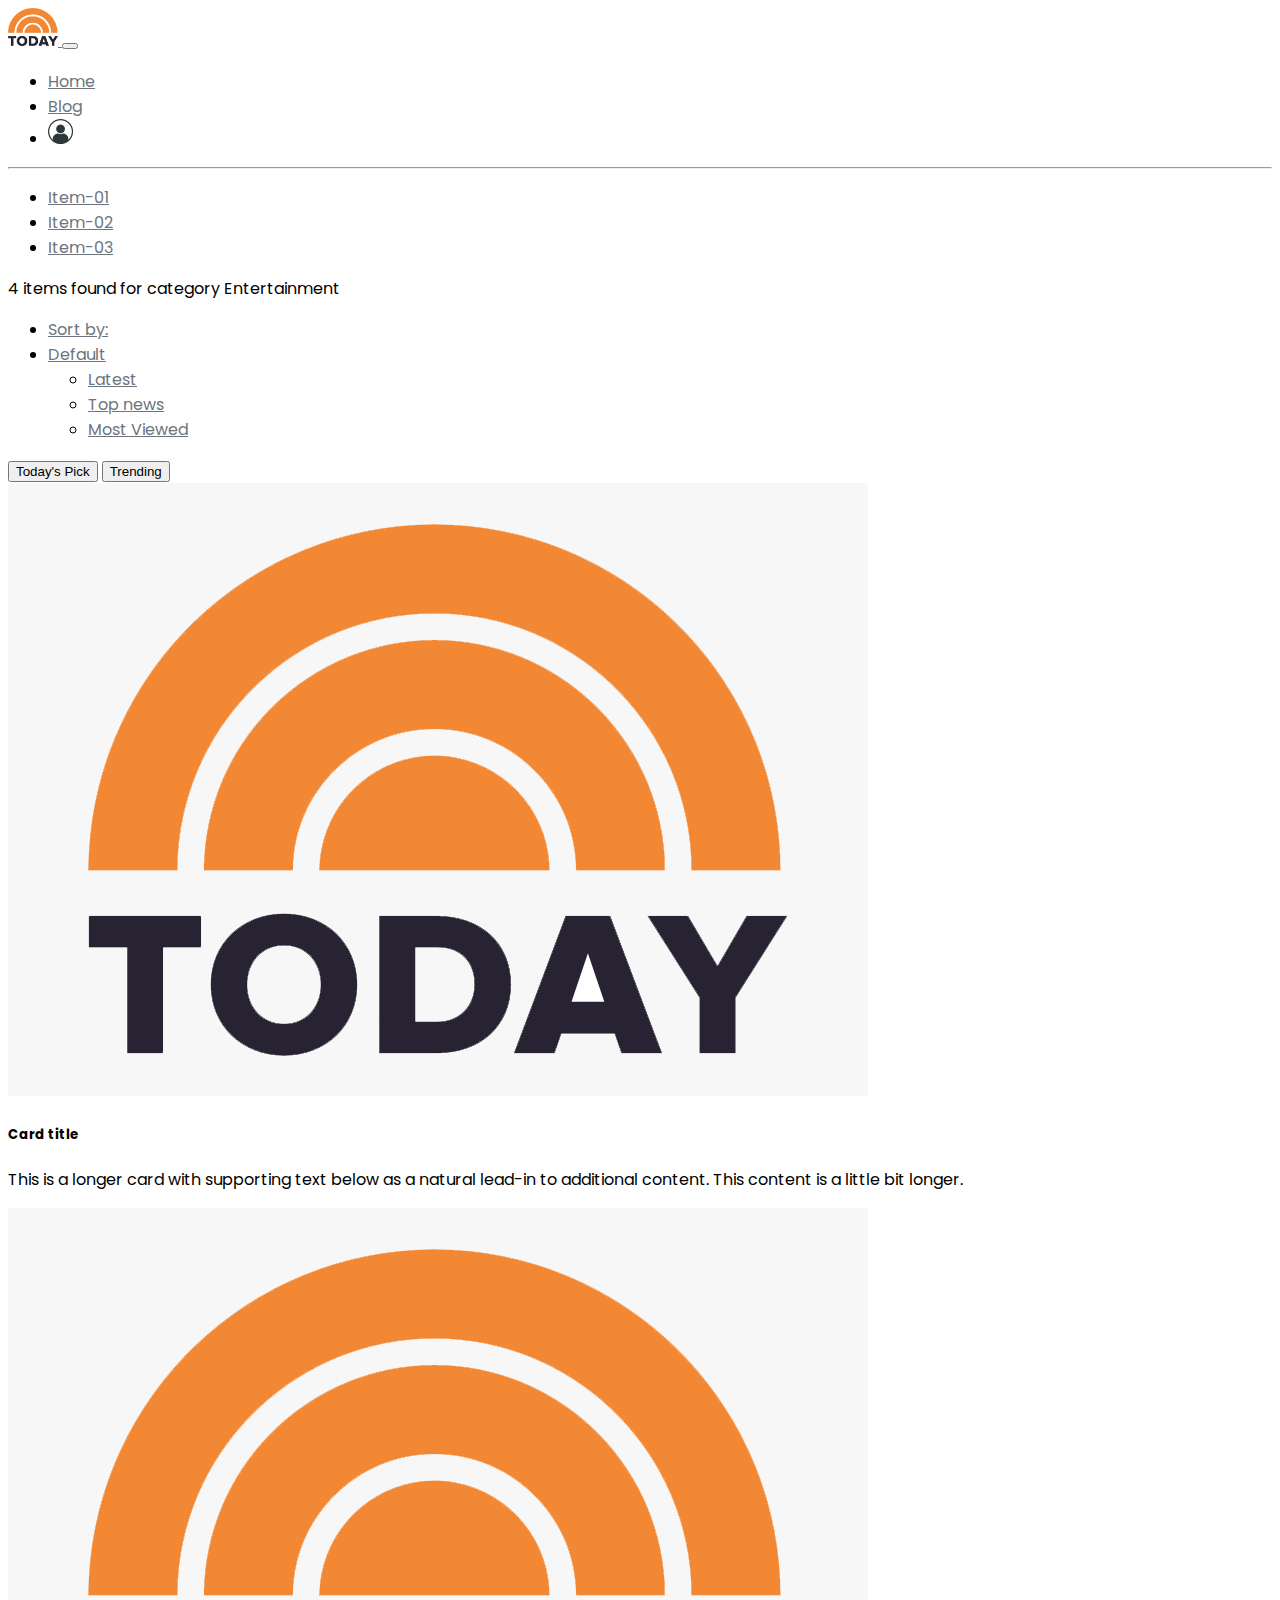
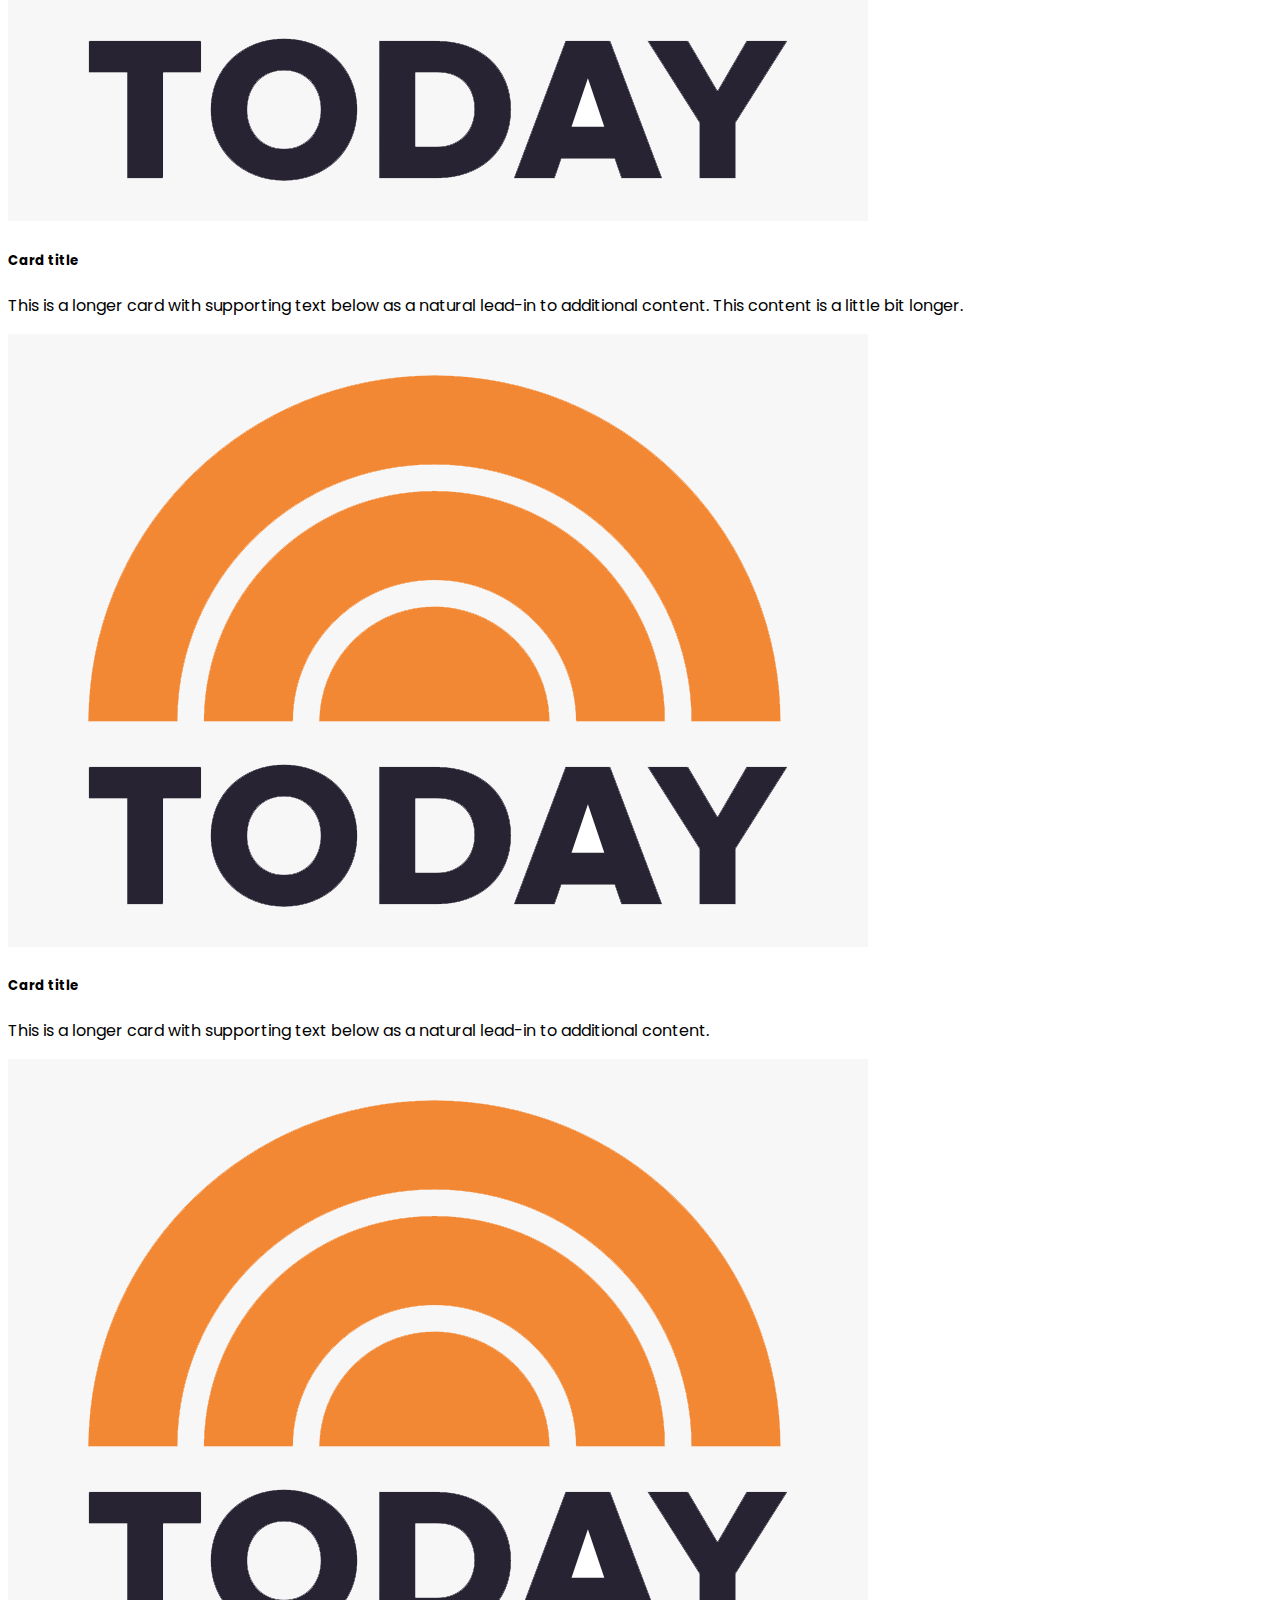
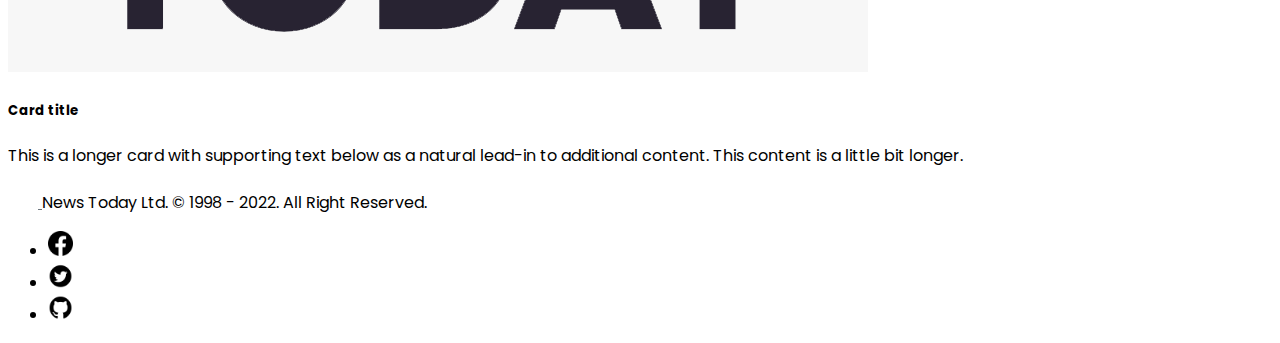
==== blog.html @ d48a970a "first commit" ====
<!DOCTYPE html>
<html lang="en">

<head>
    <!-- meta tags -->
    <meta charset="UTF-8">
    <meta http-equiv="X-UA-Compatible" content="IE=edge">
    <meta name="viewport" content="width=device-width, initial-scale=1.0">

    <title>Blog: News Today - Latest News Anytime Anywhere</title>

    <!--LINK: Bootstrap CDN, Google font, Favicon -->
    <link rel="shortcut icon" href="images/logo-1.png" type="image/x-icon">

    <link href="https://cdn.jsdelivr.net/npm/bootstrap@5.2.0/dist/css/bootstrap.min.css" rel="stylesheet"
        integrity="sha384-gH2yIJqKdNHPEq0n4Mqa/HGKIhSkIHeL5AyhkYV8i59U5AR6csBvApHHNl/vI1Bx" crossorigin="anonymous">

    <link rel="preconnect" href="https://fonts.googleapis.com">
    <link rel="preconnect" href="https://fonts.gstatic.com" crossorigin>
    <link href="https://fonts.googleapis.com/css2?family=Poppins:wght@400;500;600;700;800;900&display=swap"
        rel="stylesheet">

    <style>
        body {
            font-family: 'Poppins', sans-serif;
        }

        .navbar-brand img {
            width: 50px;
        }

        .admin-logo {
            width: 25px;
        }

        a {
            color: #6c757d !important;
        }

    </style>
</head>

<body>

    <!--========== HEADER SECTION ==========-->
    <header id="header">
        <!-- navigation bar -->
        <div class="navigation">
            <div class="container">
                <!-- navigation -->
                <nav class="navbar navbar-expand-lg navbar-expand-md navbar-light">
                    <a href="#" class="navbar-brand fw-bold fs-4 text-uppercase">
                        <img src="images/logo-2.png" alt="img-fluid">
                    </a>
                    <button class="navbar-toggler" type="button" data-bs-toggle="collapse" data-bs-target="#mobileMenu"
                        aria-controls="mobileMenu" aria-expanded="false" aria-label="Toggle navigation">
                        <span class="navbar-toggler-icon"></span>
                    </button>
                    <div class="collapse navbar-collapse" id="mobileMenu">
                        <ul class="navbar-nav ms-auto text-center">
                            <li class="nav-item">
                                <a class="nav-link fs-6 fw-semibold" href="index.html">Home</a>
                            </li>
                            <li class="nav-item">
                                <a class="nav-link fs-6 fw-semibold" href="blog.html">Blog</a>
                            </li>
                            <li class="nav-item">
                                <a class="nav-link fs-6 fw-semibold" href="#join"><img class="admin-logo"
                                        src="images/admin.png" alt=""></a>
                            </li>
                        </ul>
                    </div>
                </nav>
            </div>
        </div>
        <hr>
    </header>
    <!-- MAIN section start -->
    <main class="container">
        <!-- Section categories -->
        <section id="categories">
            <!-- categories -->
            <ul class="nav nav-justified">
                <li class="nav-item">
                    <a class="nav-link" href="#">Item-01</a>
                </li>
                <li class="nav-item">
                    <a class="nav-link" href="#">Item-02</a>
                </li>
                <li class="nav-item">
                    <a class="nav-link" href="#">Item-03</a>
                </li>
            </ul>
            <!-- found items -->
            <div id="count-items" class="py-3">
                <p>4 items found for category Entertainment</p>
            </div>
        </section>
        <!-- section: news body -->
        <section id="news-body" class="d-flex justify-content-between">
            <ul class="nav nav-pills">
                <li class="nav-item">
                    <a class="nav-link" href="#">Sort by:</a>
                </li>
                <li class="nav-item dropdown">
                    <a class="nav-link dropdown-toggle" data-bs-toggle="dropdown" href="#" role="button"
                        aria-expanded="false">Default</a>
                    <ul class="dropdown-menu">
                        <li><a class="dropdown-item" href="#">Latest</a></li>
                        <li><a class="dropdown-item" href="#">Top news</a></li>
                        <li><a class="dropdown-item" href="#">Most Viewed</a></li>
                    </ul>
                </li>
            </ul>
            <div class="button_container">
                <button class="btn btn-primary mx-3">Today's Pick</button>
                <button class="btn btn-outline-primary">Trending</button>
            </div>

        </section>
        <!-- section: news card -->
        <section id="news-container" class="my-5">
            <div class="row row-cols-1 row-cols-md-3 g-4">
                <div class="col">
                    <div class="card">
                        <img src="images/logo-1.png" class="card-img-top" alt="...">
                        <div class="card-body">
                            <h5 class="card-title">Card title</h5>
                            <p class="card-text">This is a longer card with supporting text below as a natural lead-in
                                to additional
                                content. This content is a little bit longer.</p>
                        </div>
                    </div>
                </div>
                <div class="col">
                    <div class="card">
                        <img src="images/logo-1.png" class="card-img-top" alt="...">
                        <div class="card-body">
                            <h5 class="card-title">Card title</h5>
                            <p class="card-text">This is a longer card with supporting text below as a natural lead-in
                                to additional
                                content. This content is a little bit longer.</p>
                        </div>
                    </div>
                </div>
                <div class="col">
                    <div class="card">
                        <img src="images/logo-1.png" class="card-img-top" alt="...">
                        <div class="card-body">
                            <h5 class="card-title">Card title</h5>
                            <p class="card-text">This is a longer card with supporting text below as a natural lead-in
                                to additional
                                content.</p>
                        </div>
                    </div>
                </div>
                <div class="col">
                    <div class="card">
                        <img src="images/logo-1.png" class="card-img-top" alt="...">
                        <div class="card-body">
                            <h5 class="card-title">Card title</h5>
                            <p class="card-text">This is a longer card with supporting text below as a natural lead-in
                                to additional
                                content. This content is a little bit longer.</p>
                        </div>
                    </div>
                </div>
            </div>
            </div>
        </section>
    </main>
    <!-- MAIN section  Ends -->

    <div class="container">
        <footer class="d-flex flex-wrap justify-content-between align-items-center py-3 my-4 border-top">
            <div class="col-md-4 d-flex align-items-center">
                <a href="/" class="mb-3 me-2 mb-md-0 text-muted text-decoration-none lh-1">
                    <svg class="bi" width="30" height="24">
                        <use xlink:href="#bootstrap"></use>
                    </svg>
                </a>
                <span class="mb-3 mb-md-0 text-muted">News Today Ltd. © 1998 - 2022. All Right Reserved. </span>
            </div>

            <ul class="nav col-md-4 justify-content-end list-unstyled d-flex">
                <li class="ms-3">
                    <a href="#">
                        <img width="25" src="images/facebook.png" alt="">
                    </a>
                </li>
                <li class="ms-3">
                    <a href="#">
                        <img width="25" src="images/twitter.png" alt="">
                    </a>
                </li>
                <li class="ms-3">
                    <a href="#">
                        <img width="25" src="images/github.png" alt="">
                    </a>
                </li>
            </ul>
        </footer>
    </div>


    <!-- LINK: Bootstrap & custom Script JS -->
    <script src="https://cdn.jsdelivr.net/npm/bootstrap@5.2.0/dist/js/bootstrap.bundle.min.js"
        integrity="sha384-A3rJD856KowSb7dwlZdYEkO39Gagi7vIsF0jrRAoQmDKKtQBHUuLZ9AsSv4jD4Xa"
        crossorigin="anonymous"></script>
    <script src="JS/app.js"></script>

</body>

</html>
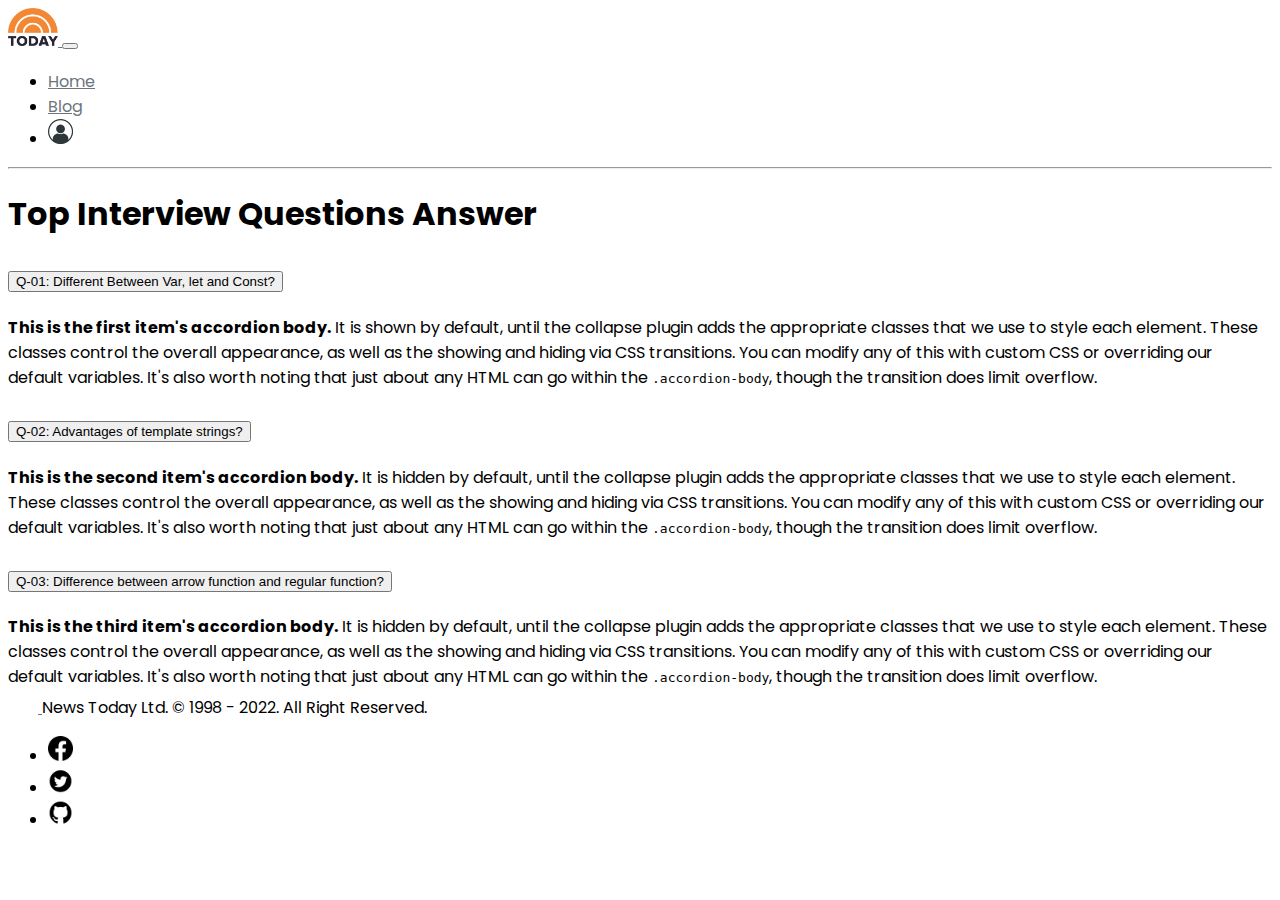
==== commit 3b06d89d: "Dynamic category name add and Blog Question add." ====
--- a/blog.html
+++ b/blog.html
@@ -62,7 +62,8 @@
                                 <a class="nav-link fs-6 fw-semibold" href="index.html">Home</a>
                             </li>
                             <li class="nav-item">
-                                <a class="nav-link fs-6 fw-semibold" href="blog.html">Blog</a>
+                                <a class="nav-link fs-6 fw-semibold btn btn-warning text-white"
+                                    href="blog.html">Blog</a>
                             </li>
                             <li class="nav-item">
                                 <a class="nav-link fs-6 fw-semibold" href="#join"><img class="admin-logo"
@@ -77,102 +78,84 @@
     </header>
     <!-- MAIN section start -->
     <main class="container">
-        <!-- Section categories -->
-        <section id="categories">
-            <!-- categories -->
-            <ul class="nav nav-justified">
-                <li class="nav-item">
-                    <a class="nav-link" href="#">Item-01</a>
-                </li>
-                <li class="nav-item">
-                    <a class="nav-link" href="#">Item-02</a>
-                </li>
-                <li class="nav-item">
-                    <a class="nav-link" href="#">Item-03</a>
-                </li>
-            </ul>
-            <!-- found items -->
-            <div id="count-items" class="py-3">
-                <p>4 items found for category Entertainment</p>
-            </div>
-        </section>
-        <!-- section: news body -->
+        <h1 class="text-center">Top Interview Questions Answer</h1>
         <section id="news-body" class="d-flex justify-content-between">
-            <ul class="nav nav-pills">
-                <li class="nav-item">
-                    <a class="nav-link" href="#">Sort by:</a>
-                </li>
-                <li class="nav-item dropdown">
-                    <a class="nav-link dropdown-toggle" data-bs-toggle="dropdown" href="#" role="button"
-                        aria-expanded="false">Default</a>
-                    <ul class="dropdown-menu">
-                        <li><a class="dropdown-item" href="#">Latest</a></li>
-                        <li><a class="dropdown-item" href="#">Top news</a></li>
-                        <li><a class="dropdown-item" href="#">Most Viewed</a></li>
-                    </ul>
-                </li>
-            </ul>
-            <div class="button_container">
-                <button class="btn btn-primary mx-3">Today's Pick</button>
-                <button class="btn btn-outline-primary">Trending</button>
+            <div class="accordion" id="accordionExample">
+                <div class="accordion-item">
+                    <h2 class="accordion-header" id="headingOne">
+                        <button class="accordion-button" type="button" data-bs-toggle="collapse"
+                            data-bs-target="#collapseOne" aria-expanded="true" aria-controls="collapseOne">
+                            Q-01: Different Between Var, let and Const?
+                        </button>
+                    </h2>
+                    <div id="collapseOne" class="accordion-collapse collapse show" aria-labelledby="headingOne"
+                        data-bs-parent="#accordionExample">
+                        <div class="accordion-body">
+                            <strong>This is the first item's accordion body.</strong> It is shown by default, until the
+                            collapse
+                            plugin adds the appropriate classes that we use to style each element. These classes control
+                            the overall
+                            appearance, as well as the showing and hiding via CSS transitions. You can modify any of
+                            this with
+                            custom CSS or overriding our default variables. It's also worth noting that just about any
+                            HTML can go
+                            within the <code>.accordion-body</code>, though the transition does limit overflow.
+                        </div>
+                    </div>
+                </div>
+                <div class="accordion-item">
+                    <h2 class="accordion-header" id="headingTwo">
+                        <button class="accordion-button collapsed" type="button" data-bs-toggle="collapse"
+                            data-bs-target="#collapseTwo" aria-expanded="false" aria-controls="collapseTwo">
+                            Q-02: Advantages of template strings?
+                        </button>
+                    </h2>
+                    <div id="collapseTwo" class="accordion-collapse collapse" aria-labelledby="headingTwo"
+                        data-bs-parent="#accordionExample">
+                        <div class="accordion-body">
+                            <strong>This is the second item's accordion body.</strong> It is hidden by default, until
+                            the collapse
+                            plugin adds the appropriate classes that we use to style each element. These classes control
+                            the overall
+                            appearance, as well as the showing and hiding via CSS transitions. You can modify any of
+                            this with
+                            custom CSS or overriding our default variables. It's also worth noting that just about any
+                            HTML can go
+                            within the <code>.accordion-body</code>, though the transition does limit overflow.
+                        </div>
+                    </div>
+                </div>
+                <div class="accordion-item">
+                    <h2 class="accordion-header" id="headingThree">
+                        <button class="accordion-button collapsed" type="button" data-bs-toggle="collapse"
+                            data-bs-target="#collapseThree" aria-expanded="false" aria-controls="collapseThree">
+                            Q-03: Difference between arrow function and regular function?
+                        </button>
+                    </h2>
+                    <div id="collapseThree" class="accordion-collapse collapse" aria-labelledby="headingThree"
+                        data-bs-parent="#accordionExample">
+                        <div class="accordion-body">
+                            <strong>This is the third item's accordion body.</strong> It is hidden by default, until the
+                            collapse
+                            plugin adds the appropriate classes that we use to style each element. These classes control
+                            the overall
+                            appearance, as well as the showing and hiding via CSS transitions. You can modify any of
+                            this with
+                            custom CSS or overriding our default variables. It's also worth noting that just about any
+                            HTML can go
+                            within the <code>.accordion-body</code>, though the transition does limit overflow.
+                        </div>
+                    </div>
+                </div>
             </div>
 
         </section>
         <!-- section: news card -->
-        <section id="news-container" class="my-5">
-            <div class="row row-cols-1 row-cols-md-3 g-4">
-                <div class="col">
-                    <div class="card">
-                        <img src="images/logo-1.png" class="card-img-top" alt="...">
-                        <div class="card-body">
-                            <h5 class="card-title">Card title</h5>
-                            <p class="card-text">This is a longer card with supporting text below as a natural lead-in
-                                to additional
-                                content. This content is a little bit longer.</p>
-                        </div>
-                    </div>
-                </div>
-                <div class="col">
-                    <div class="card">
-                        <img src="images/logo-1.png" class="card-img-top" alt="...">
-                        <div class="card-body">
-                            <h5 class="card-title">Card title</h5>
-                            <p class="card-text">This is a longer card with supporting text below as a natural lead-in
-                                to additional
-                                content. This content is a little bit longer.</p>
-                        </div>
-                    </div>
-                </div>
-                <div class="col">
-                    <div class="card">
-                        <img src="images/logo-1.png" class="card-img-top" alt="...">
-                        <div class="card-body">
-                            <h5 class="card-title">Card title</h5>
-                            <p class="card-text">This is a longer card with supporting text below as a natural lead-in
-                                to additional
-                                content.</p>
-                        </div>
-                    </div>
-                </div>
-                <div class="col">
-                    <div class="card">
-                        <img src="images/logo-1.png" class="card-img-top" alt="...">
-                        <div class="card-body">
-                            <h5 class="card-title">Card title</h5>
-                            <p class="card-text">This is a longer card with supporting text below as a natural lead-in
-                                to additional
-                                content. This content is a little bit longer.</p>
-                        </div>
-                    </div>
-                </div>
-            </div>
-            </div>
-        </section>
     </main>
     <!-- MAIN section  Ends -->
 
     <div class="container">
-        <footer class="d-flex flex-wrap justify-content-between align-items-center py-3 my-4 border-top">
+        <footer class="d-flex flex-wrap justify-content-between align-items-center py-3 my-4 border-top fixed-bottom">
             <div class="col-md-4 d-flex align-items-center">
                 <a href="/" class="mb-3 me-2 mb-md-0 text-muted text-decoration-none lh-1">
                     <svg class="bi" width="30" height="24">
@@ -207,8 +190,6 @@
     <script src="https://cdn.jsdelivr.net/npm/bootstrap@5.2.0/dist/js/bootstrap.bundle.min.js"
         integrity="sha384-A3rJD856KowSb7dwlZdYEkO39Gagi7vIsF0jrRAoQmDKKtQBHUuLZ9AsSv4jD4Xa"
         crossorigin="anonymous"></script>
-    <script src="JS/app.js"></script>
-
 </body>
 
 </html>
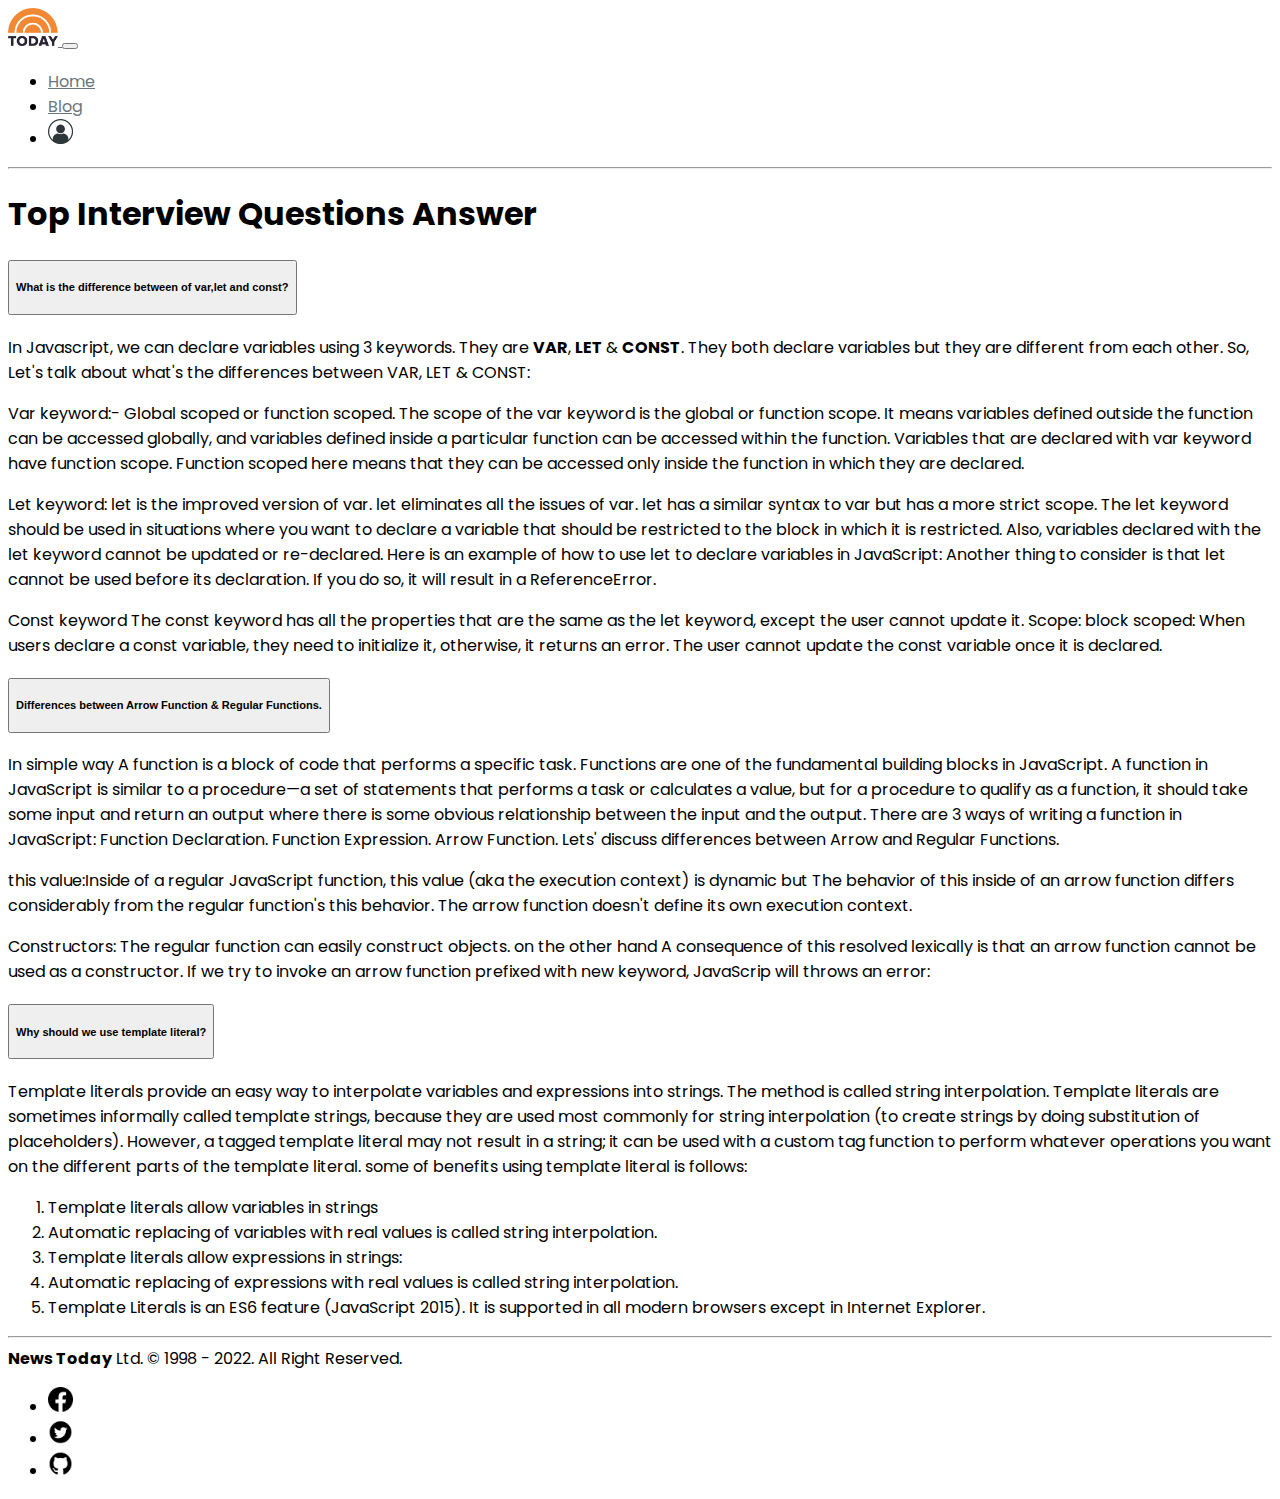
==== commit 79f7be38: "add 3 interview questions" ====
--- a/blog.html
+++ b/blog.html
@@ -19,25 +19,7 @@
     <link rel="preconnect" href="https://fonts.gstatic.com" crossorigin>
     <link href="https://fonts.googleapis.com/css2?family=Poppins:wght@400;500;600;700;800;900&display=swap"
         rel="stylesheet">
-
-    <style>
-        body {
-            font-family: 'Poppins', sans-serif;
-        }
-
-        .navbar-brand img {
-            width: 50px;
-        }
-
-        .admin-logo {
-            width: 25px;
-        }
-
-        a {
-            color: #6c757d !important;
-        }
-
-    </style>
+    <link rel="stylesheet" type="text/css" href="CSS/style.css">
 </head>
 
 <body>
@@ -79,111 +61,190 @@
     <!-- MAIN section start -->
     <main class="container">
         <h1 class="text-center">Top Interview Questions Answer</h1>
-        <section id="news-body" class="d-flex justify-content-between">
-            <div class="accordion" id="accordionExample">
+        <section class="my-5 container text-start">
+
+            <div class="accordion" id="accordionPanelsStayOpenExample">
                 <div class="accordion-item">
-                    <h2 class="accordion-header" id="headingOne">
+                    <h2 class="accordion-header" id="panelsStayOpen-headingOne">
                         <button class="accordion-button" type="button" data-bs-toggle="collapse"
-                            data-bs-target="#collapseOne" aria-expanded="true" aria-controls="collapseOne">
-                            Q-01: Different Between Var, let and Const?
+                            data-bs-target="#panelsStayOpen-collapseOne" aria-expanded="true"
+                            aria-controls="panelsStayOpen-collapseOne">
+                            <h5 class="text-dark fw-bold">What is the difference between of var,let and const?</h5>
                         </button>
                     </h2>
-                    <div id="collapseOne" class="accordion-collapse collapse show" aria-labelledby="headingOne"
-                        data-bs-parent="#accordionExample">
+                    <div id="panelsStayOpen-collapseOne" class="accordion-collapse collapse show"
+                        aria-labelledby="panelsStayOpen-headingOne">
                         <div class="accordion-body">
-                            <strong>This is the first item's accordion body.</strong> It is shown by default, until the
-                            collapse
-                            plugin adds the appropriate classes that we use to style each element. These classes control
-                            the overall
-                            appearance, as well as the showing and hiding via CSS transitions. You can modify any of
-                            this with
-                            custom CSS or overriding our default variables. It's also worth noting that just about any
-                            HTML can go
-                            within the <code>.accordion-body</code>, though the transition does limit overflow.
+                            <p>
+                                In Javascript, we can declare variables using 3 keywords. They are <strong
+                                    class="text-danger">VAR</strong>,
+                                <strong class="text-danger">LET </strong>& <strong class="text-danger">CONST</strong>.
+                                They both declare variables but
+                                they are different from each other. So, Let's talk about what's the differences between
+                                VAR, LET & CONST:
+                            </p>
+                            <p class="my-3 lh-lg">
+                                <span
+                                    class="text-danger fw-semibold border-2 border-bottom border-warning text-bg-light">Var
+                                    keyword</span>:-
+                                Global
+                                scoped
+                                or
+                                function
+                                scoped. The scope of the var keyword is the global or function scope. It means variables
+                                defined
+                                outside the function can be accessed globally, and variables defined inside a particular
+                                function can be accessed within the function. Variables that are declared with var
+                                keyword have function scope. Function scoped here means that they can be accessed
+                                only inside the function in which they are declared.
+                            </p>
+                            <p class="my-3 lh-lg">
+                                <span
+                                    class="text-danger fw-semibold border-2 border-bottom border-warning text-bg-light">Let
+                                    keyword:</span>
+
+                                let is the improved version of var. let eliminates all the issues of var. let has a
+                                similar syntax to var but has a more
+                                strict scope. The let keyword should be used in situations where you want to declare a
+                                variable that should be
+                                restricted to the block in which it is restricted. Also, variables declared with the let
+                                keyword cannot be updated or
+                                re-declared. Here is an example of how to use let to declare variables in JavaScript:
+                                Another thing to consider is that
+                                let cannot be used before its declaration. If you do so, it will result in a
+                                ReferenceError.
+                            </p>
+
+                            <p class="my-3 lh-lg">
+                                <span
+                                    class="text-danger fw-semibold border-2 border-bottom border-warning text-bg-light">Const
+                                    keyword</span> The const
+                                keyword has
+                                all the properties that are the same as the let keyword, except the user cannot update
+                                it.
+                                Scope: block scoped: When users declare a const variable, they need to initialize it,
+                                otherwise,
+                                it returns an error. The user cannot update the const variable once it is declared.
+                            </p>
                         </div>
                     </div>
                 </div>
                 <div class="accordion-item">
-                    <h2 class="accordion-header" id="headingTwo">
+                    <h2 class="accordion-header" id="panelsStayOpen-headingTwo">
                         <button class="accordion-button collapsed" type="button" data-bs-toggle="collapse"
-                            data-bs-target="#collapseTwo" aria-expanded="false" aria-controls="collapseTwo">
-                            Q-02: Advantages of template strings?
+                            data-bs-target="#panelsStayOpen-collapseTwo" aria-expanded="false"
+                            aria-controls="panelsStayOpen-collapseTwo">
+                            <h5>Differences between Arrow Function & Regular Functions.</h5>
                         </button>
                     </h2>
-                    <div id="collapseTwo" class="accordion-collapse collapse" aria-labelledby="headingTwo"
-                        data-bs-parent="#accordionExample">
+                    <div id="panelsStayOpen-collapseTwo" class="accordion-collapse collapse"
+                        aria-labelledby="panelsStayOpen-headingTwo">
                         <div class="accordion-body">
-                            <strong>This is the second item's accordion body.</strong> It is hidden by default, until
-                            the collapse
-                            plugin adds the appropriate classes that we use to style each element. These classes control
-                            the overall
-                            appearance, as well as the showing and hiding via CSS transitions. You can modify any of
-                            this with
-                            custom CSS or overriding our default variables. It's also worth noting that just about any
-                            HTML can go
-                            within the <code>.accordion-body</code>, though the transition does limit overflow.
+                            <p>
+                                In simple way A function is a block of code that performs a specific task. Functions are
+                                one of the fundamental building
+                                blocks in JavaScript. A function in JavaScript is similar to a procedure—a set of
+                                statements that performs a task or
+                                calculates a value, but for a procedure to qualify as a function, it should take some
+                                input and return an output where
+                                there is some obvious relationship between the input and the output. There are 3 ways of
+                                writing a function in
+                                JavaScript: Function Declaration. Function Expression. Arrow Function. Lets' discuss
+                                differences between Arrow and
+                                Regular Functions.
+                            </p>
+                            <p class="my-3 lh-lg">
+                                <span
+                                    class="text-danger fw-bold border-2 border-bottom border-warning text-bg-light">this
+                                    value</span>:Inside of a regular JavaScript function, this value (aka the execution
+                                context) is dynamic but The behavior of this inside of an arrow function differs
+                                considerably from the regular function's this behavior. The
+                                arrow function doesn't define its own execution context.
+
+                            </p>
+                            <p class="my-3 lh-lg">
+                                <span
+                                    class="text-danger fw-bold border-2 border-bottom border-warning text-bg-light">Constructors</span>:
+                                The
+                                regular function can easily construct objects. on the other hand A consequence of this
+                                resolved lexically is that an arrow function cannot be used as a constructor. If we try
+                                to invoke an arrow function prefixed with new keyword, JavaScrip will throws an error:
+
+                            </p>
                         </div>
                     </div>
                 </div>
                 <div class="accordion-item">
-                    <h2 class="accordion-header" id="headingThree">
+                    <h2 class="accordion-header" id="panelsStayOpen-headingThree">
                         <button class="accordion-button collapsed" type="button" data-bs-toggle="collapse"
-                            data-bs-target="#collapseThree" aria-expanded="false" aria-controls="collapseThree">
-                            Q-03: Difference between arrow function and regular function?
+                            data-bs-target="#panelsStayOpen-collapseThree" aria-expanded="false"
+                            aria-controls="panelsStayOpen-collapseThree">
+                            <h5>Why should we use template literal? </h5>
                         </button>
                     </h2>
-                    <div id="collapseThree" class="accordion-collapse collapse" aria-labelledby="headingThree"
-                        data-bs-parent="#accordionExample">
+                    <div id="panelsStayOpen-collapseThree" class="accordion-collapse collapse"
+                        aria-labelledby="panelsStayOpen-headingThree">
                         <div class="accordion-body">
-                            <strong>This is the third item's accordion body.</strong> It is hidden by default, until the
-                            collapse
-                            plugin adds the appropriate classes that we use to style each element. These classes control
-                            the overall
-                            appearance, as well as the showing and hiding via CSS transitions. You can modify any of
-                            this with
-                            custom CSS or overriding our default variables. It's also worth noting that just about any
-                            HTML can go
-                            within the <code>.accordion-body</code>, though the transition does limit overflow.
+                            <p>
+                                Template literals provide an easy way to interpolate variables and expressions into
+                                strings. The method is called string
+                                interpolation. Template literals are sometimes informally called template strings,
+                                because they are used most commonly for string
+                                interpolation (to create strings by doing substitution of placeholders). However, a
+                                tagged template literal may not
+                                result in a string; it can be used with a custom tag function to perform whatever
+                                operations you want on the different
+                                parts of the template literal. some of benefits using template literal is follows:
+                            </p>
+                            <ol class="my-3 lh-lg">
+                                <li>Template literals allow variables in strings</li>
+                                <li>Automatic replacing of variables with real values is called string interpolation.
+                                </li>
+                                <li>
+                                    Template literals allow expressions in strings:
+                                </li>
+                                <li>Automatic replacing of expressions with real values is called string interpolation.
+                                </li>
+                                <li>Template Literals is an ES6 feature (JavaScript 2015). It is supported in all modern
+                                    browsers except in Internet Explorer.</li>
+                            </ol>
                         </div>
                     </div>
                 </div>
             </div>
-
         </section>
         <!-- section: news card -->
     </main>
     <!-- MAIN section  Ends -->
 
+    <!-- footer section start -->
+    <hr>
     <div class="container">
-        <footer class="d-flex flex-wrap justify-content-between align-items-center py-3 my-4 border-top fixed-bottom">
+        <footer class="d-flex flex-wrap justify-content-around align-items-center mt-2 py-5" id="footer">
             <div class="col-md-4 d-flex align-items-center">
-                <a href="/" class="mb-3 me-2 mb-md-0 text-muted text-decoration-none lh-1">
-                    <svg class="bi" width="30" height="24">
-                        <use xlink:href="#bootstrap"></use>
-                    </svg>
-                </a>
-                <span class="mb-3 mb-md-0 text-muted">News Today Ltd. © 1998 - 2022. All Right Reserved. </span>
+                <span class="text-muted"><strong>News Today</strong> Ltd. © 1998 - 2022. All Right Reserved. </span>
             </div>
 
             <ul class="nav col-md-4 justify-content-end list-unstyled d-flex">
                 <li class="ms-3">
                     <a href="#">
-                        <img width="25" src="images/facebook.png" alt="">
+                        <img width="25" src="images/facebook.png" alt="facebook">
                     </a>
                 </li>
                 <li class="ms-3">
                     <a href="#">
-                        <img width="25" src="images/twitter.png" alt="">
+                        <img width="25" src="images/twitter.png" alt="twitter">
                     </a>
                 </li>
                 <li class="ms-3">
                     <a href="#">
-                        <img width="25" src="images/github.png" alt="">
+                        <img width="25" src="images/github.png" alt="github">
                     </a>
                 </li>
             </ul>
         </footer>
     </div>
+    <!-- footer section Ends -->
 
 
     <!-- LINK: Bootstrap & custom Script JS -->
--- a/CSS/style.css
+++ b/CSS/style.css
@@ -0,0 +1,27 @@
+ body {
+     font-family: 'Poppins', sans-serif;
+ }
+
+ .navbar-brand img {
+     width: 50px;
+ }
+
+ .admin-logo {
+     width: 25px;
+ }
+
+ a {
+     color: #6c757d !important;
+ }
+
+ #main {
+     min-height: calc(100vh - 81px - 81px);
+ }
+
+ @media only screen and (max-width: 600px) {
+
+     #thumbnail_image {
+         width: 450px !important;
+     }
+
+ }
